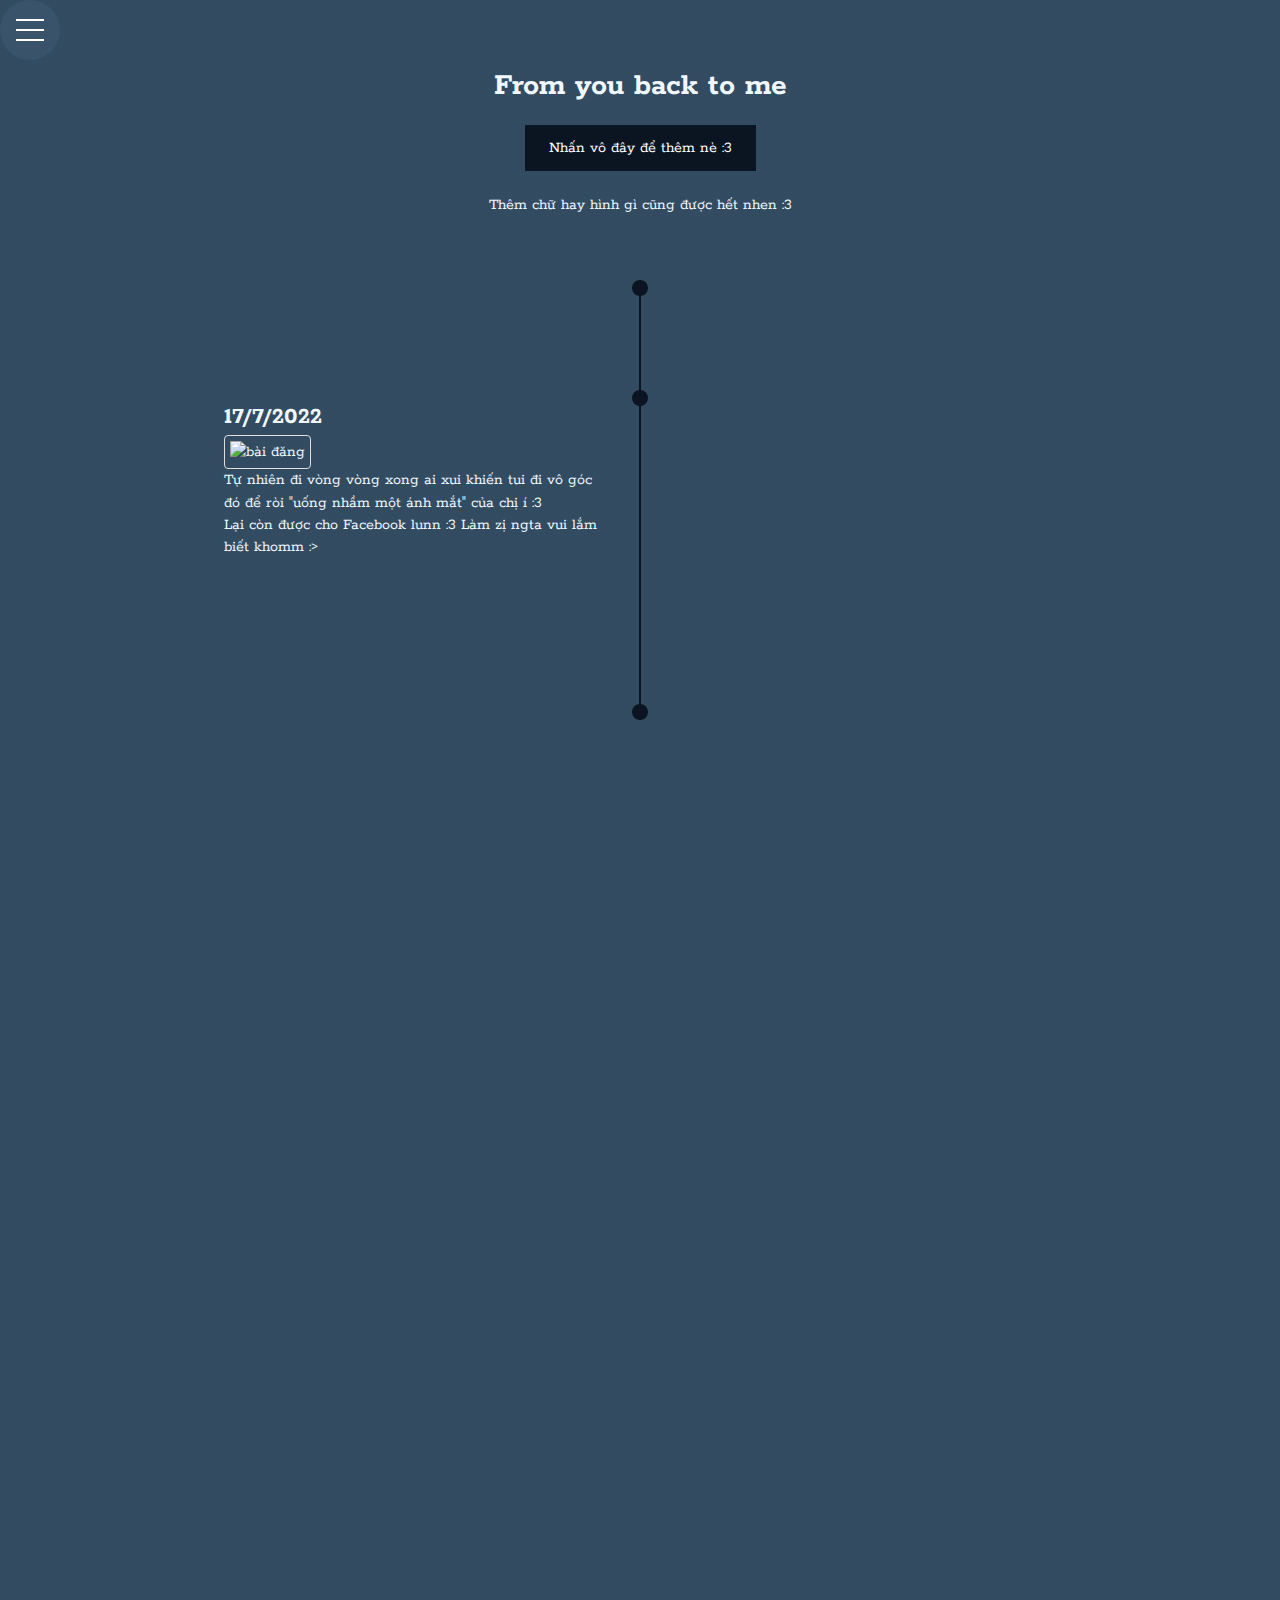
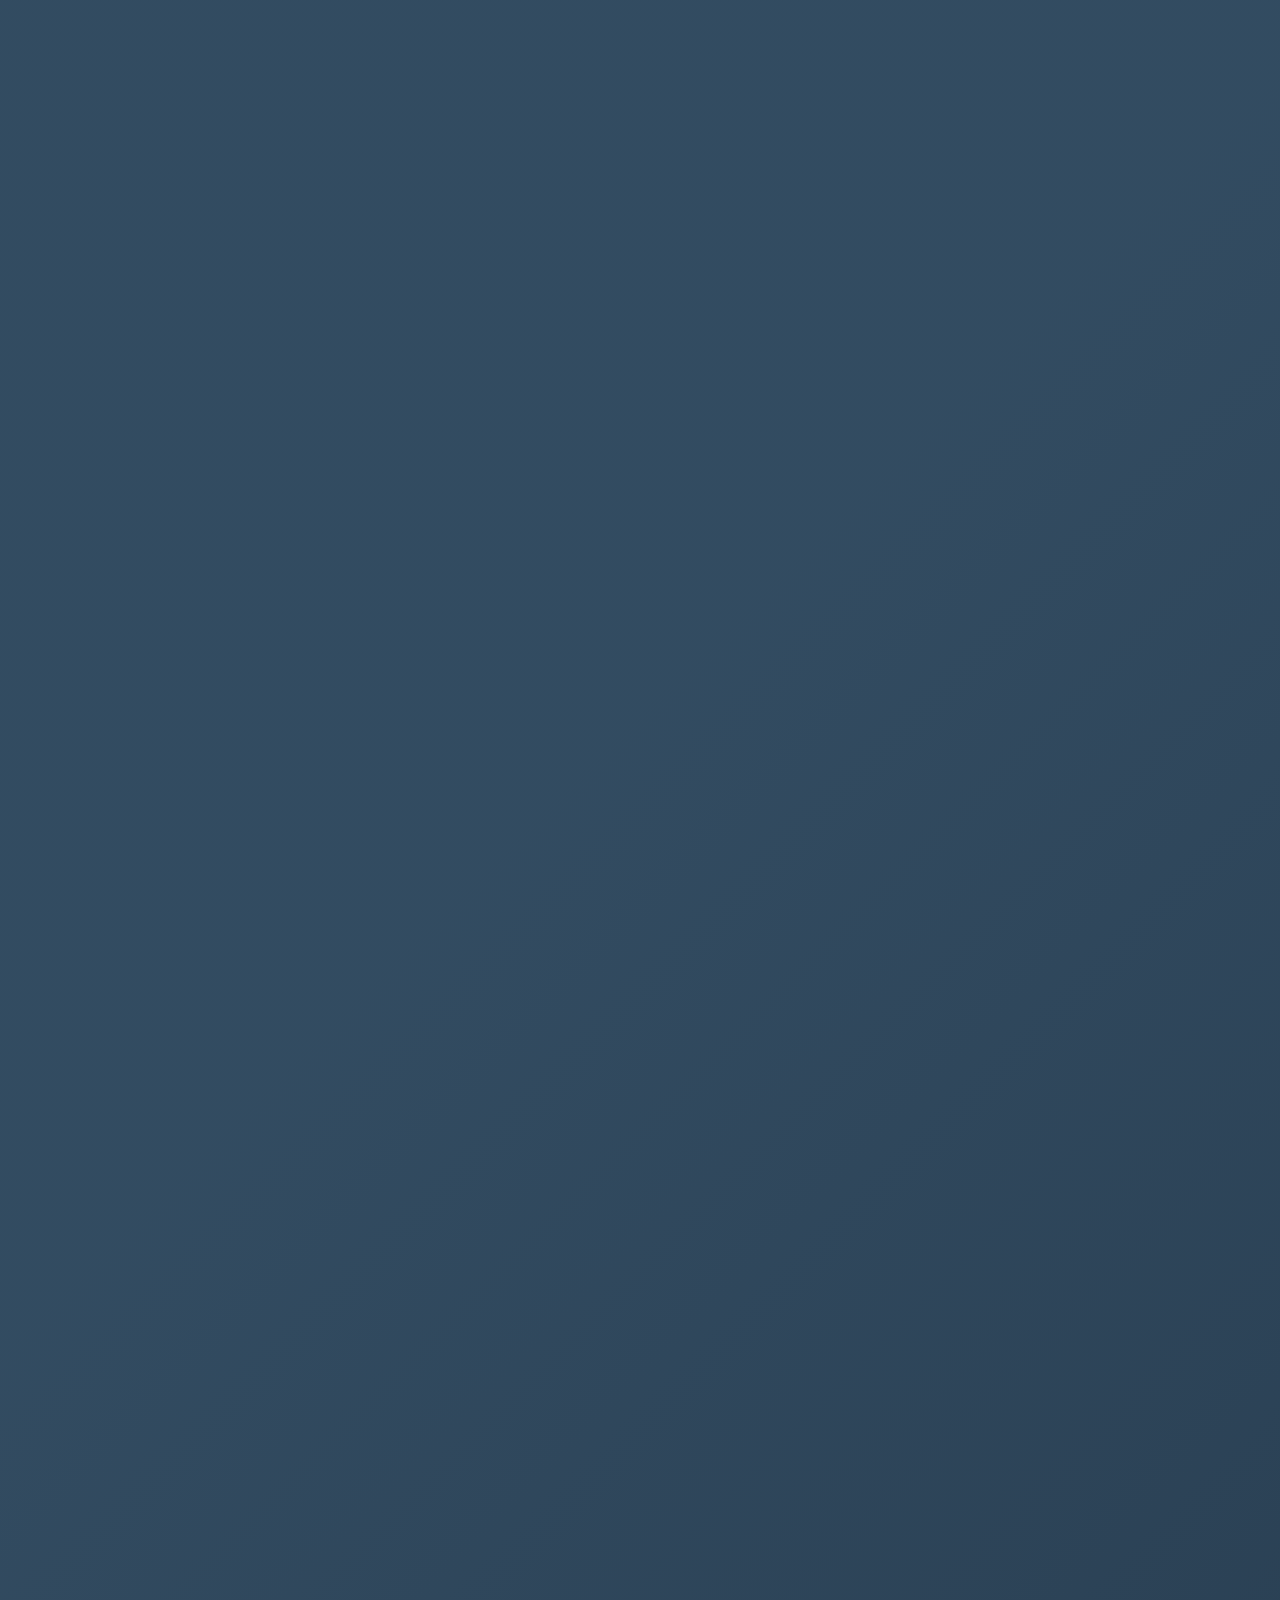
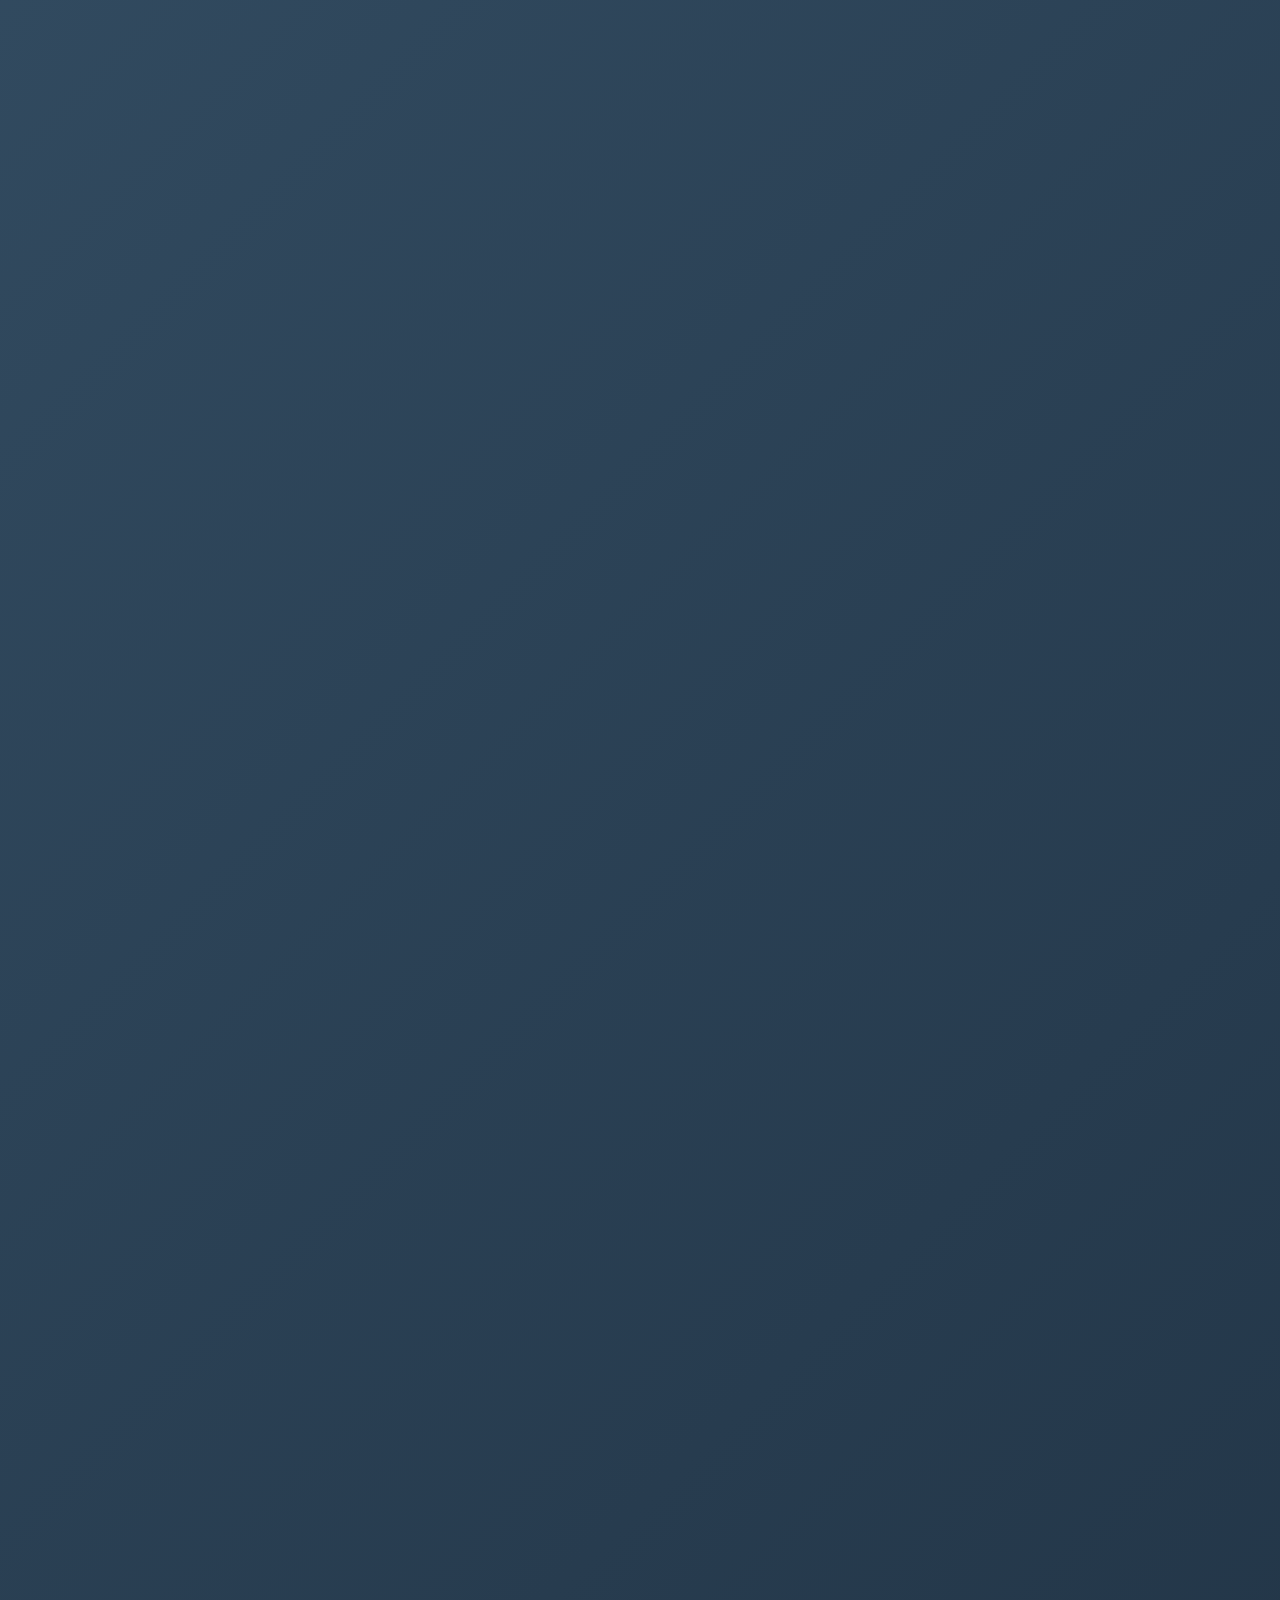
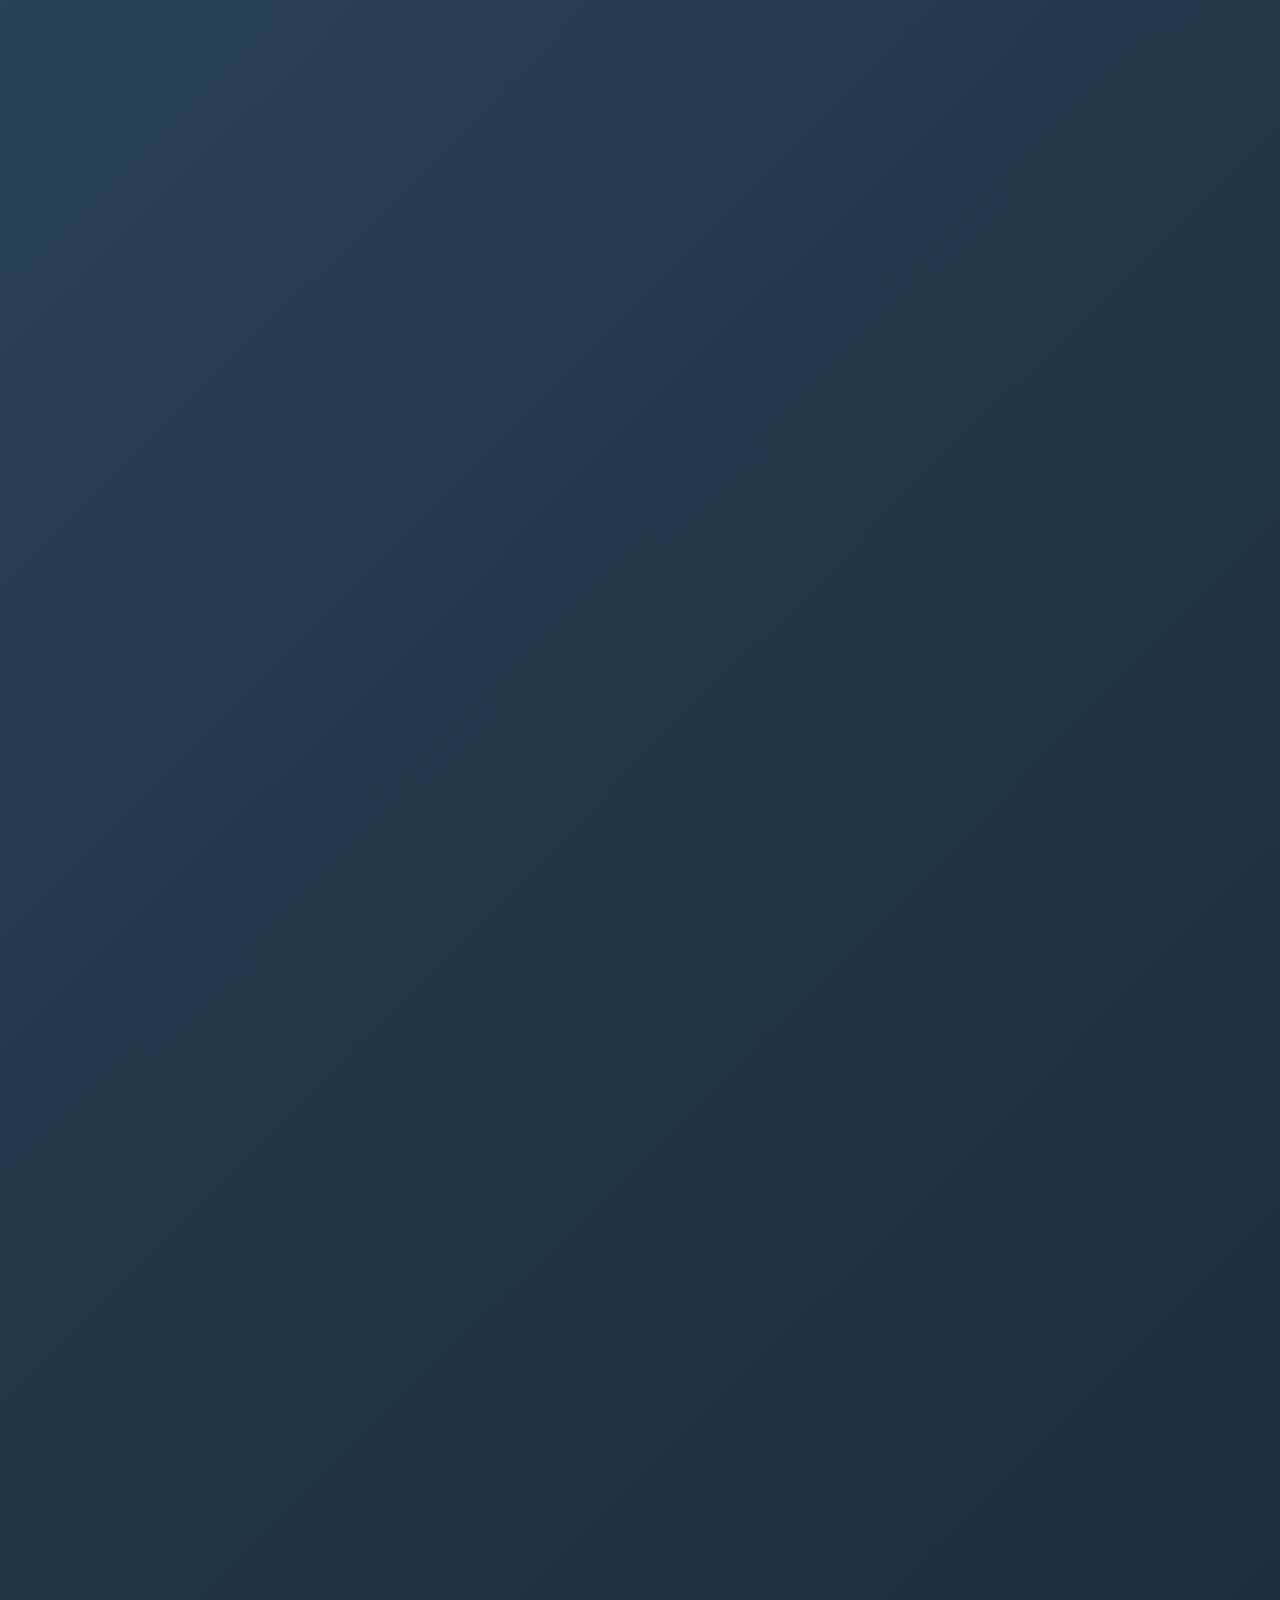
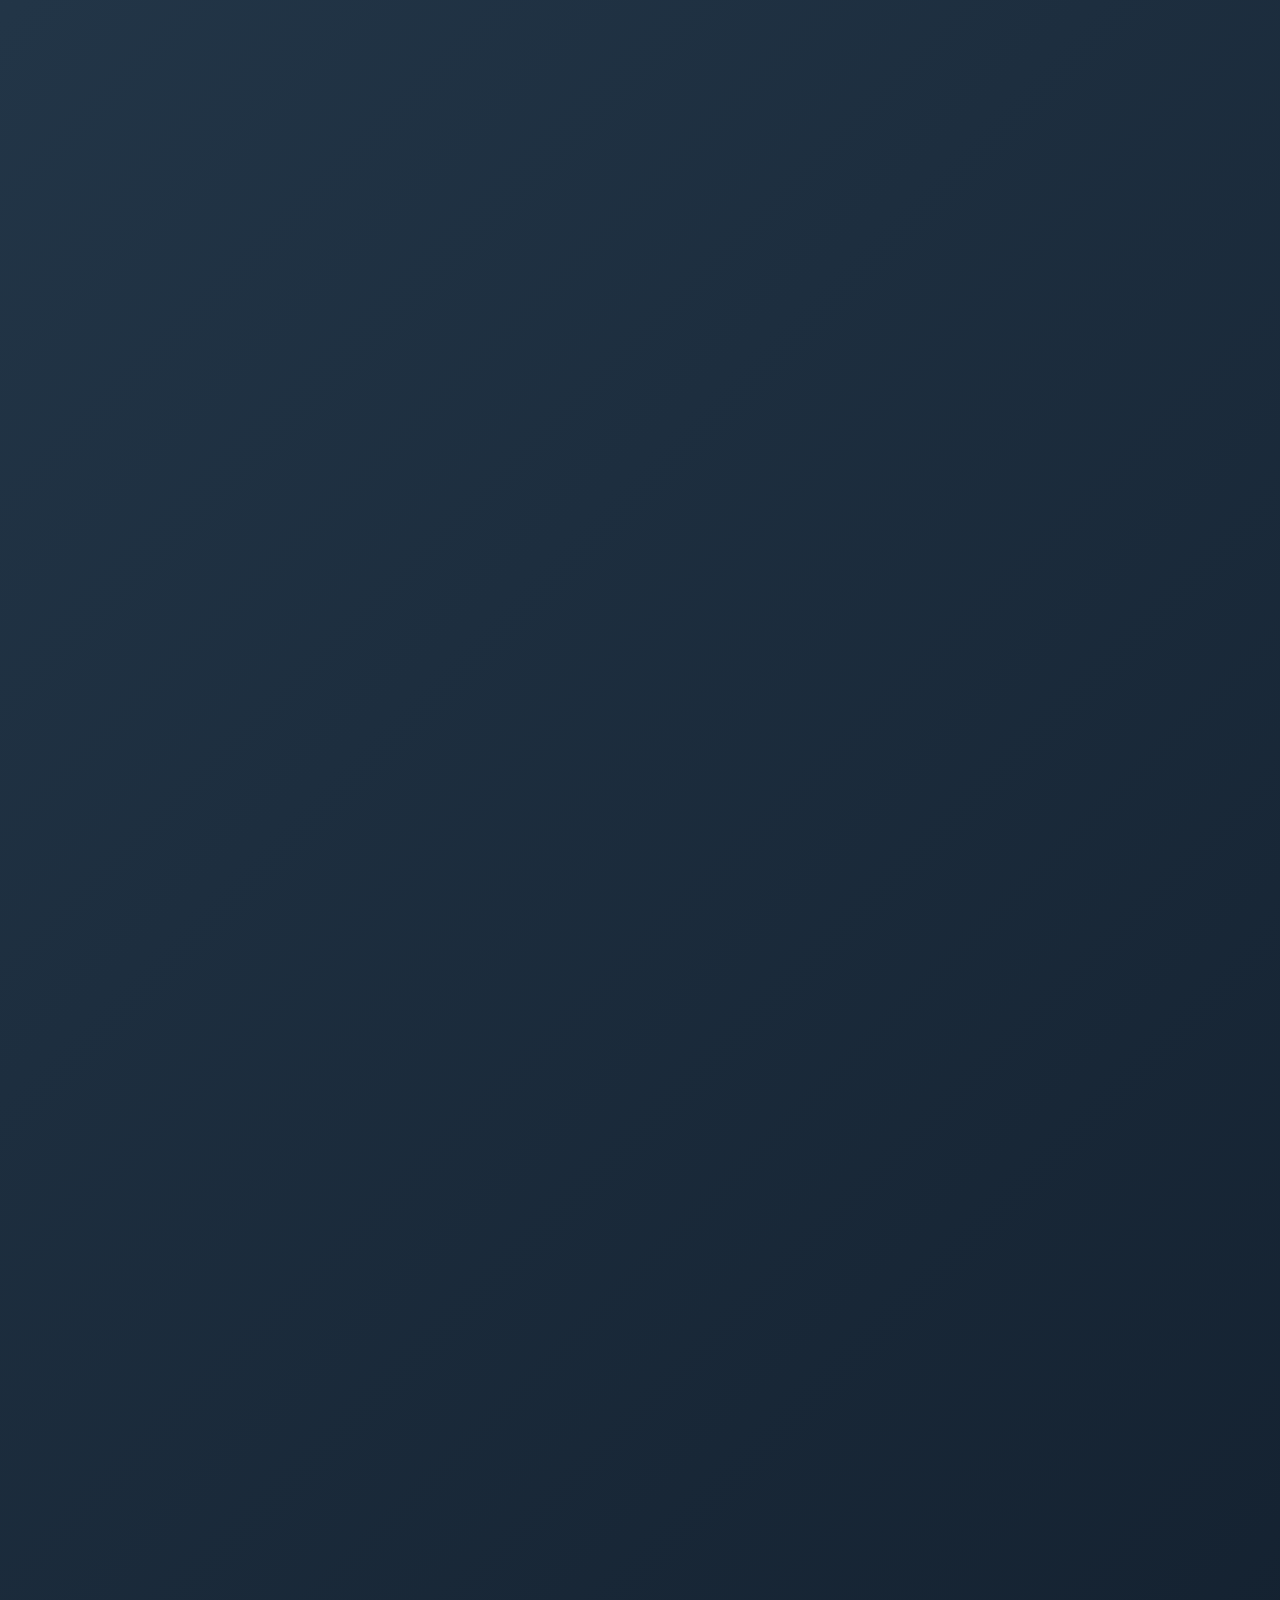
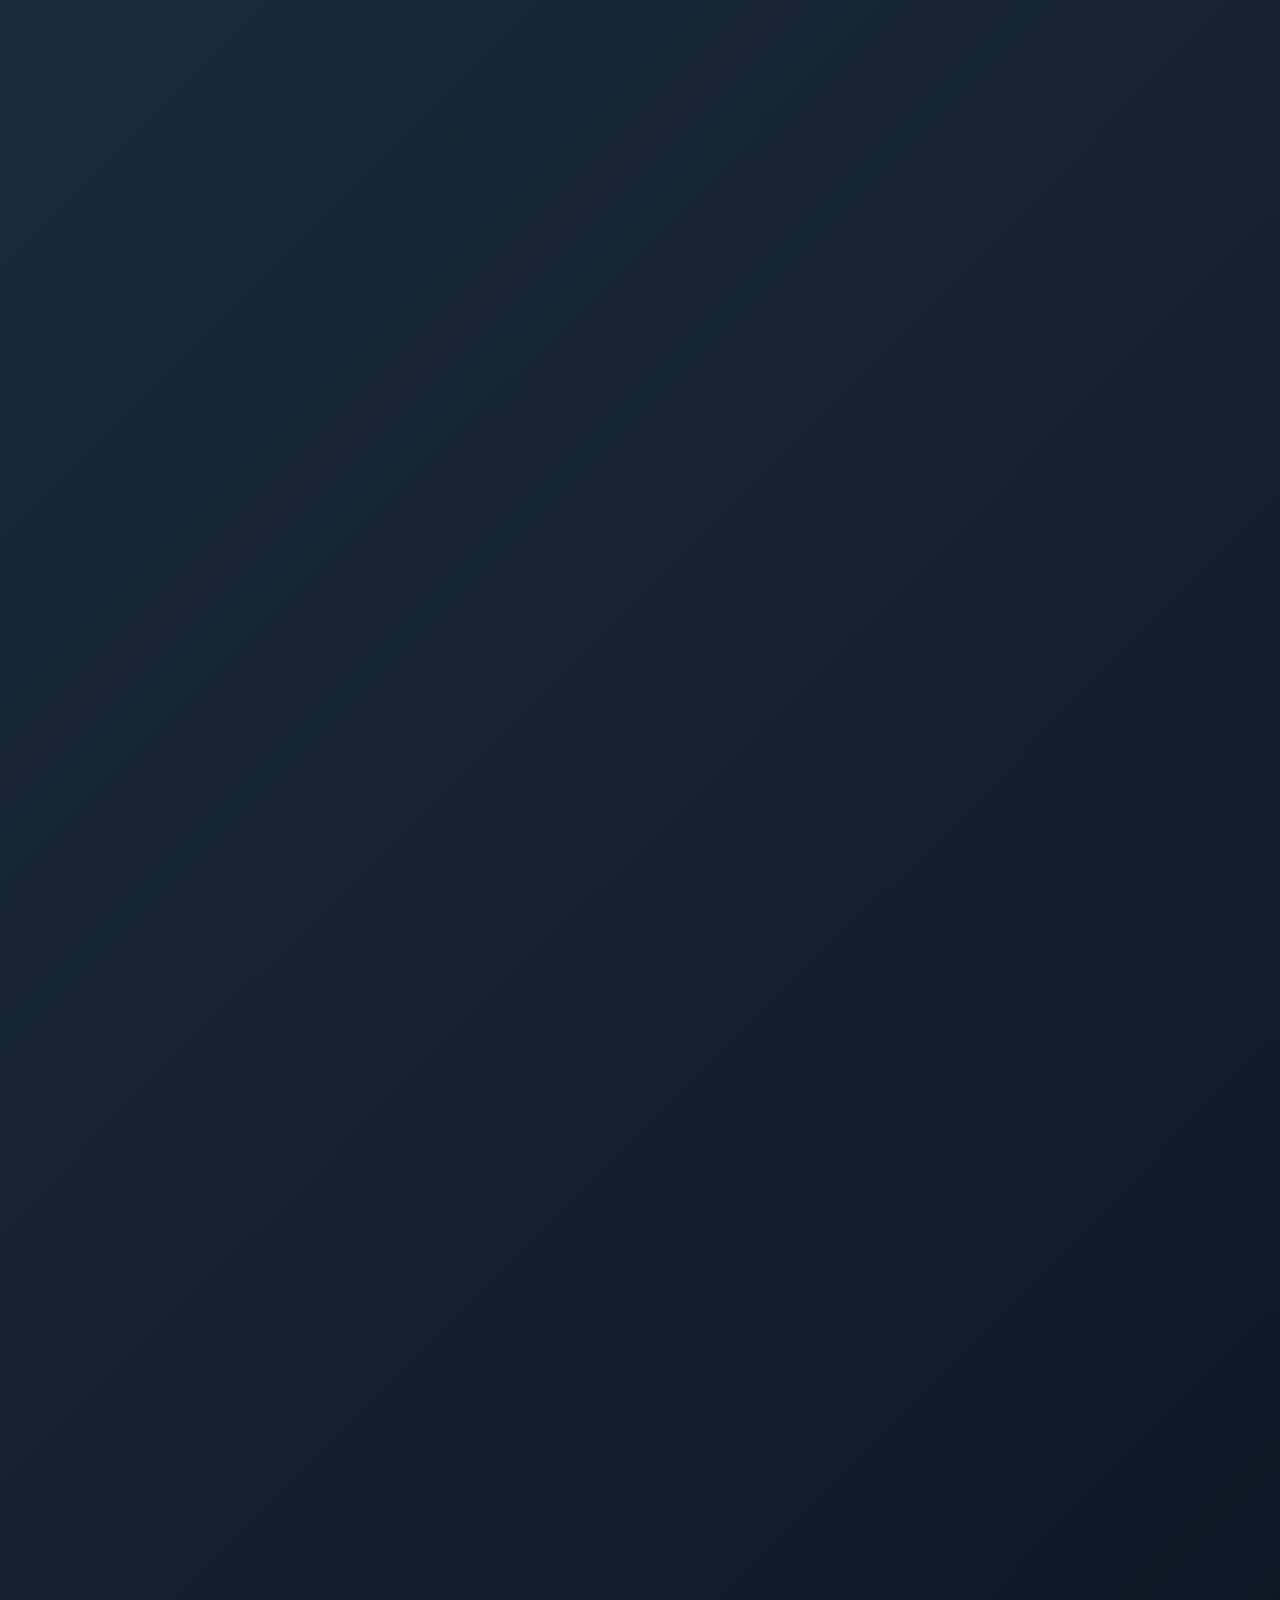
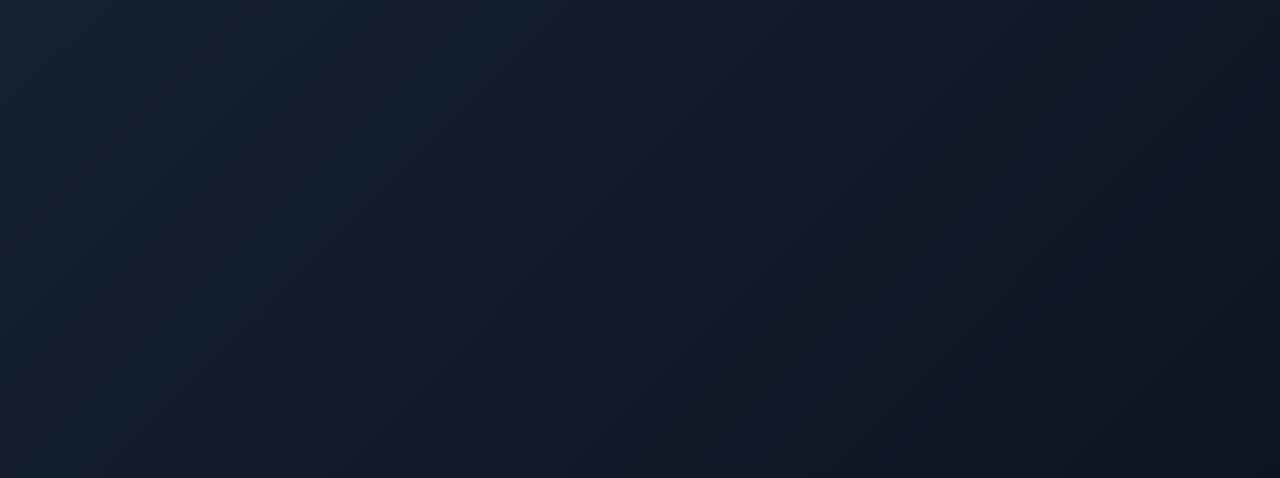
==== you_to_me.html @ cf76d88a "Add files via upload" ====
<!DOCTYPE html>
<html lang="en">
<head>
    <meta charset="UTF-8">
    <meta http-equiv="X-UA-Compatible" content="IE=edge">
    <meta name="viewport" content="width=device-width, initial-scale=1.0">
    <!-- google font -->
    <link rel="preconnect" href="https://fonts.googleapis.com">
    <link rel="preconnect" href="https://fonts.gstatic.com" crossorigin>
    <link href="https://fonts.googleapis.com/css2?family=Pacifico&family=Rokkitt&display=swap" rel="stylesheet">
    <!-- css -->
    <link rel="stylesheet" href="./css/you_to_me.css">
    <title>From you back to me</title>
</head>
<body>
    <div class="container">
        <div class="top-section">
            <h1>From you back to me</h1>
             <a class="btn" href="https://forms.gle/3mihPXbwgs2BGct69">
                Nhấn vô đây để thêm nè :3
             </a>
             <p> <br> Thêm chữ hay hình gì cũng được hết nhen :3</p>           
        </div>

        <div class="timeline">
          <div class="line"></div>

          <!--đoạn nhỏ-->
            <div class="section-m">
              <div class="bead"></div>
              <div class="content">
                <h2> 17/7/2022 </h2> 
                <img src="./img/facebook.jpg" alt="bài đăng">
                <p>Tự nhiên đi vòng vòng xong ai xui khiến tui đi vô góc đó để ròi "uống nhầm một ánh mắt" của chị í :3 <br> 
                  Lại còn được cho Facebook lunn :3 Làm zị ngta vui lắm biết khomm :>
                </p>                    
              </div>
            </div>

          <!--đoạn nhỏ-->
          <div class="section-m">
            <div class="bead"></div>
            <div class="content">
              <h2> Feedback </h2> 
              <img src="./img/feedback.jpg" alt="feedback">
              <img src="./img/feedback 1.jpg" alt="feedback">
              <p> Tui khom biết nhắn gì á nên ráng còng lưng mất 2 ngày sửa 2 chiếc feedback này xỉu ngang để có cớ nói chuyện với cj á :3 <br>
              </p> Nhưng đồ cục bông bán làm seo đáng iu bằng ng bán được *V*             
            </div>
          </div>
          <!-- -->

          <div class="section-m">
            <div class="bead"></div>
            <div class="content">
              <h2> Những ngày sau đó  </h2> 
              <img src="./img/kiên trì dữ lém.jpg" alt="nhắn tin">
              <img src="./img/kiên trì 1.jpg" alt="nhắn tin">
              <p> Củm ơn cj vì vẫn kiên trì trả lời những câu hỏi ngu ngốc mà e nghĩ ra chỉ
                để có thể nói chuyện nhiều hơn với cj một chút :3  
              </p>              
            </div>
          </div>


          <div class="section-m">
            <div class="bead"></div>
            <div class="content">
              <h2> Ngày xem điểm  </h2> 
              <img src="./img/Thức xem điểm 1.jpg" alt="điểm">
              <img src="./img/Thức xem điểm.png" alt="điểm">
              <img src="./img/An ủi.jpg" alt="an ủi">
              <p> Thiệt sự hong nghĩ cj lại thức cùng e để xem điểm luôn í TvT <br>
                  Hôm đó e zui tới mức phải chụp màn hình lại khoe bạn luônn :3 <br>
                  Thật sự có những chuyện nhỏ nhặt như vậy thôi nhưng lại cho tui thêm động lực hốt pà zìa rất nhiều :3
              </p>
            </div>
          </div>

          <div class="section-m">
            <div class="bead"></div>
            <div class="content">
              <h2> tặng tui </h2> 
              <img src="./img/tặng cj.jpg" alt="quà đặc biệt">
              <p> Có ng còn bảo tặng bản thân cho tui nữa :3 <br>
              Lúc đó trong một khoảnh khắc e đã nghĩ cj cũng không ghét e lắm :3
              </p>
            </div>
          </div>


          <div class="section-m">
            <div class="bead"></div>
            <div class="content">
              <h2> "Sóng gió"  </h2> 
              <img src="./img/Xí xi lệch h sống.png" alt="rep chậm">
              <p> Có zui thì cũng phải có buồn đúng hong? <br> 
                Đôi khi chúng ta lệch h nhau đến mức tưởng chừng như sẽ chẳng có câu trả lời cho tin nhắn trước nữa <br>
                Lúc này cũng là lúc e cảm giác mình thật sự rất phiền khi cứ kiếm cj như vậy.
              </p> 
            </div>
          </div>


          <div class="section-m">
            <div class="bead"></div>
            <div class="content">
              <h2> Những ngày tiếp theo  </h2> 

              <p> Có lẽ sự kiên trì của e có tác dụng rồi :3 <br>
                Chị nhắn cho e nhìu hơn, cũng có nhiều chủ đề để nói chung hơn.
                Dần dần còn xuất hiện những chiếc hẹn gặp mặt ở ngoài <br>
                Dần dần biết về nhau nhiều hơn nhưng cj iu zẫn ngủ quên rất nhìuuu :>
                Buồn là chắc chắn rồi nhưng e đã là gì của cj đâu đúng hongg :3
              </p>
            </div>
          </div>

          <div class="section-m">
            <div class="bead"></div>
            <div class="content">
              <h2> Thả thính  </h2> 
              <img src="./img/thả thính.png" alt="thả thính">
              <p> Cũng có cố gắng thả thính như bao ng <br>
                Nhưng cái kết này nó lạ lắm :>
              </p> 
            </div>
          </div>


          <div class="section-m">
            <div class="bead"></div>
            <div class="content">
              <h2> Đòi tắm chung  </h2> 
              <img src="./img/Tắm chung.png" alt="tắm chung">
              <p> Này chắc cũng ám ảnh cj iu nhắmm :3 <br>
                Hông nhớ tại sao lúc đó lại nghĩ ra trò đó lun <br>
                Nhưng mà có cj cũng đâu có bị dụ lần nào đâu :3
              </p> 
            </div>
          </div>

          <div class="section-m">
            <div class="bead"></div>
            <div class="content">
              <h2> Ngày gặp nhau  </h2> 
              <img src="./img/f_m.jpg" alt="gặp nhau">
              <p> Tui phân vân lắm luôn vì ba mẹ bắt trông nhà í :> <br>
              Zậy mà cúi cùng zẫn bỏ nhà đi để bị kím xỉu ngangg :3 <br>
              Chị cos dễ thương lại còn cưởi siu đẹp lun íii :3 <br>
              Lúc đó cả tym và liêm sĩ pé đều rớt lại đó hớt ròiii :3 <br>
              </p> 
            </div>
          </div>

          <div class="section-m">
            <div class="bead"></div>
            <div class="content">
              <h2> Thử iu  </h2> 
              <p> Ròi tụi mình cho nhau một cơ hội để bên cạnh nhau <br>
                Nhưng tại vì chữ thử mà pé dỗi ròi chúng ta có tận 2 ngày kỉ niệm bên nhau :3 <br>
                Lúc đó tui vừa zui lại cũng vừa rất buồn lun biết hong :3
              </p> 
            </div>
          </div>

          <div class="section-m">
            <div class="bead"></div>
            <div class="content">
              <h2> Chính thức  </h2> 
              <img src="./img/Chính thức.png" alt="iu nhau gòiii">
              <p> Cuối cùng hai con ng xa lạ cũng thành công va vào nhau rồi <br>
              Mong ngày tháng sau này chúng ta đều sẽ nắm tay cùng nhau bước đi nhen :3 
              </p> 
            </div>
          </div>

          <div class="section-m">
            <div class="bead"></div>
            <div class="content">
              <h2> Chiếc Web đáng iuu  </h2> 
              <img src="./img/.png" alt="web">
              <p> Đêm hôm đó e thật sự đã khóc không ngừng được luôn í <br>
                E tặng quà cho chị vì khi e nhìn thấy những thứ đó thì chỉ nghĩ đến chuyện mua tặng chị thôi TvT. <br>
             Vì không ở bên cạnh nên em không biết chị có vui khi được nhận món quà đó không.
             Nhưng khoảnh khắc nhìn thấy trang web được cj cẩn thận viết hết những thứ e mua, 
             những việc e làm cho cj khiến e cảm thấy mình rất may mắn khi được iu một ng như cj TvT
             </p> 
            </div>
          </div>

        </div>
    </div>

    <div class="menu-wrap">
        <input type="checkbox" class="toggler">
        <div class="hamburger"><div></div></div>
        <div class="menu">
          <div>
            <div>
              <ul>
                <li><a href="index.html">Home</a></li>
                <li><a href="our_goal.html">Our Goals</a></li>
                <li><a href="memory.html">Memories</a></li>
                <li><a href="me_to_you.html">From Me To You</a></li>
                <li><a href="you_to_me.html">From You Back To Me</a></li>
              </ul>
            </div>
          </div>
        </div>
    </div>


    <!-- js script -->
    <script src="./js/memory.js"></script>

</body>
</html>
---- css/you_to_me.css ----
:root {
    --primary-color: #0b1522;
    --overlay-color: #39556cd9;
    --menu-speed: 0.75s;
}

* {
    margin: 0;
    padding: 0;
    box-sizing: border-box;
}

body{
    font-family: 'Rokkitt', serif;;
    margin: 0;
    padding: 0;
    line-height: 1.4;
    font-weight: 400;
    color: aliceblue;
    background-color:#0b1522;
    background-image: linear-gradient(315deg, #0b1522 0%, #39556cd9 74%);
}
.btn {
    display: inline-block;
    border: none;
    background: var(--primary-color);
    color: #fff;
    padding: 0.75rem 1.5rem;
    margin-top: 1rem;
    transition: opacity 1s ease-in-out;
    text-decoration: none;
}
  
.btn:hover {
    opacity: 0.7;
}

/* MENU STYLES */
.menu-wrap {
    font-family: 'Pacifico', cursive;
    position: fixed;
    top: 0;
    left: 0;
    z-index: 1;
}
  
.menu-wrap .toggler {
    position: absolute;
    top: 0;
    left: 0;
    z-index: 2;
    cursor: pointer;
    width: 50px;
    height: 50px;
    opacity: 0;
}
  
.menu-wrap .hamburger {
    position: absolute;
    top: 0;
    left: 0;
    z-index: 1;
    width: 60px;
    height: 60px;
    padding: 1rem;
    background: var(--overlay-color);
    border-radius: 30px;
    display: flex;
    align-items: center;
    justify-content: center;
}
  
/* Hamburger Line */
.menu-wrap .hamburger > div {
    position: relative;
    flex: none;
    width: 100%;
    height: 2px;
    background: #fff;
    display: flex;
    align-items: center;
    justify-content: center;
    transition: all 0.4s ease;
}

/* Hamburger Lines - Top & Bottom */
.menu-wrap .hamburger > div::before,
.menu-wrap .hamburger > div::after {
    content: '';
    position: absolute;
    z-index: 1;
    top: -10px;
    width: 100%;
    height: 2px;
    background: inherit;
}
  
/* Moves Line Down */
.menu-wrap .hamburger > div::after {
    top: 10px;
}
  
/* Toggler Animation */
.menu-wrap .toggler:checked + .hamburger > div {
    transform: rotate(135deg);
}
  
/* Turns Lines Into X */
.menu-wrap .toggler:checked + .hamburger > div:before,
.menu-wrap .toggler:checked + .hamburger > div:after {
    top: 0;
    transform: rotate(90deg);
}
  
/* Rotate On Hover When Checked */
.menu-wrap .toggler:checked:hover + .hamburger > div {
    transform: rotate(225deg);
}
  
/* Show Menu */
.menu-wrap .toggler:checked ~ .menu {
    visibility: visible;
}
  
.menu-wrap .toggler:checked ~ .menu > div {
    transform: scale(1);
    transition-duration: var(--menu-speed);
}
  
.menu-wrap .toggler:checked ~ .menu > div > div {
    opacity: 1;
    transition:  opacity 0.4s ease 0.4s;
}
  
.menu-wrap .menu {
    position: fixed;
    top: 0;
    left: 0;
    width: 100%;
    height: 100%;
    visibility: hidden;
    overflow: hidden;
    display: flex;
    align-items: center;
    justify-content: center;
}
  
.menu-wrap .menu > div {
    background: var(--primary-color);
    border-radius: 50%;
    width: 200vw;
    height: 200vw;
    display: flex;
    flex: none;
    align-items: center;
    justify-content: center;
    transform: scale(0);
    transition: all 0.4s ease;
}
  
.menu-wrap .menu > div > div {
    text-align: center;
    max-width: 90vw;
    max-height: 100vh;
    opacity: 0;
    transition: opacity 0.4s ease;
}
  
.menu-wrap .menu > div > div > ul > li {
    list-style: none;
    color: #fff;
    font-size: 1.5rem;
    padding: 1rem;
}
  
.menu-wrap .menu > div > div > ul > li > a {
    color: inherit;
    text-decoration: none;
    transition: color 0.4s ease;
}
  
  
.container {
    max-width: 960px;
    margin: auto;
    overflow: hidden;
    padding: 0 3rem;
}

.top-section{
    text-align: center;
    padding: 4rem 0;
    max-width: 600px;
    margin: 0 auto;
}

.timeline{
    position: relative;
    min-height: 150px;
}

.line{
    position: absolute;
    z-index: 2;
    left: calc(50% - 1px);
    width: 2px;
    top: -50px;
    bottom: -50px;
    background-color: var(--primary-color);
    display: none;
}

.line::before,
.line::after{
    position: absolute;
    display: block;
    content: '';
    height: 1rem;
    width: 1rem;
    border-radius: 50%;
    background-color: var(--primary-color);
    left: 50%;
    transform: translateX(-50%);
}

.line::after{
    bottom: 0;
}

.section-m{
    display: flex;
    opacity: 0;
    transform: translateX(-100%);
    transition: 600ms ease;
    position: relative;
    z-index: 1;
    margin: 50px 0;
    padding: 1rem;
    border-radius: 1rem;
    align-items: center;
    min-height: 300px;
}

.section-m:nth-child(odd){
    flex-direction: row-reverse;
    transform: translateX(100%);
}

.bead{
    position: absolute;
    display: block;
    height: 1rem;
    width: 1rem;
    border-radius: 50%;
    background-color: var(--primary-color);
    left: 50%;
    top: 20%;
    transform: translateX(-50%);
}

.content{
    width: calc(50% - 2rem);
}

img {
    border: 1px solid #ddd;
    border-radius: 4px;
    padding: 5px;
    width: calc(100% - 1rem);
}
  

.show-me:nth-child(n){
    transform: none;
    opacity: 1;
}
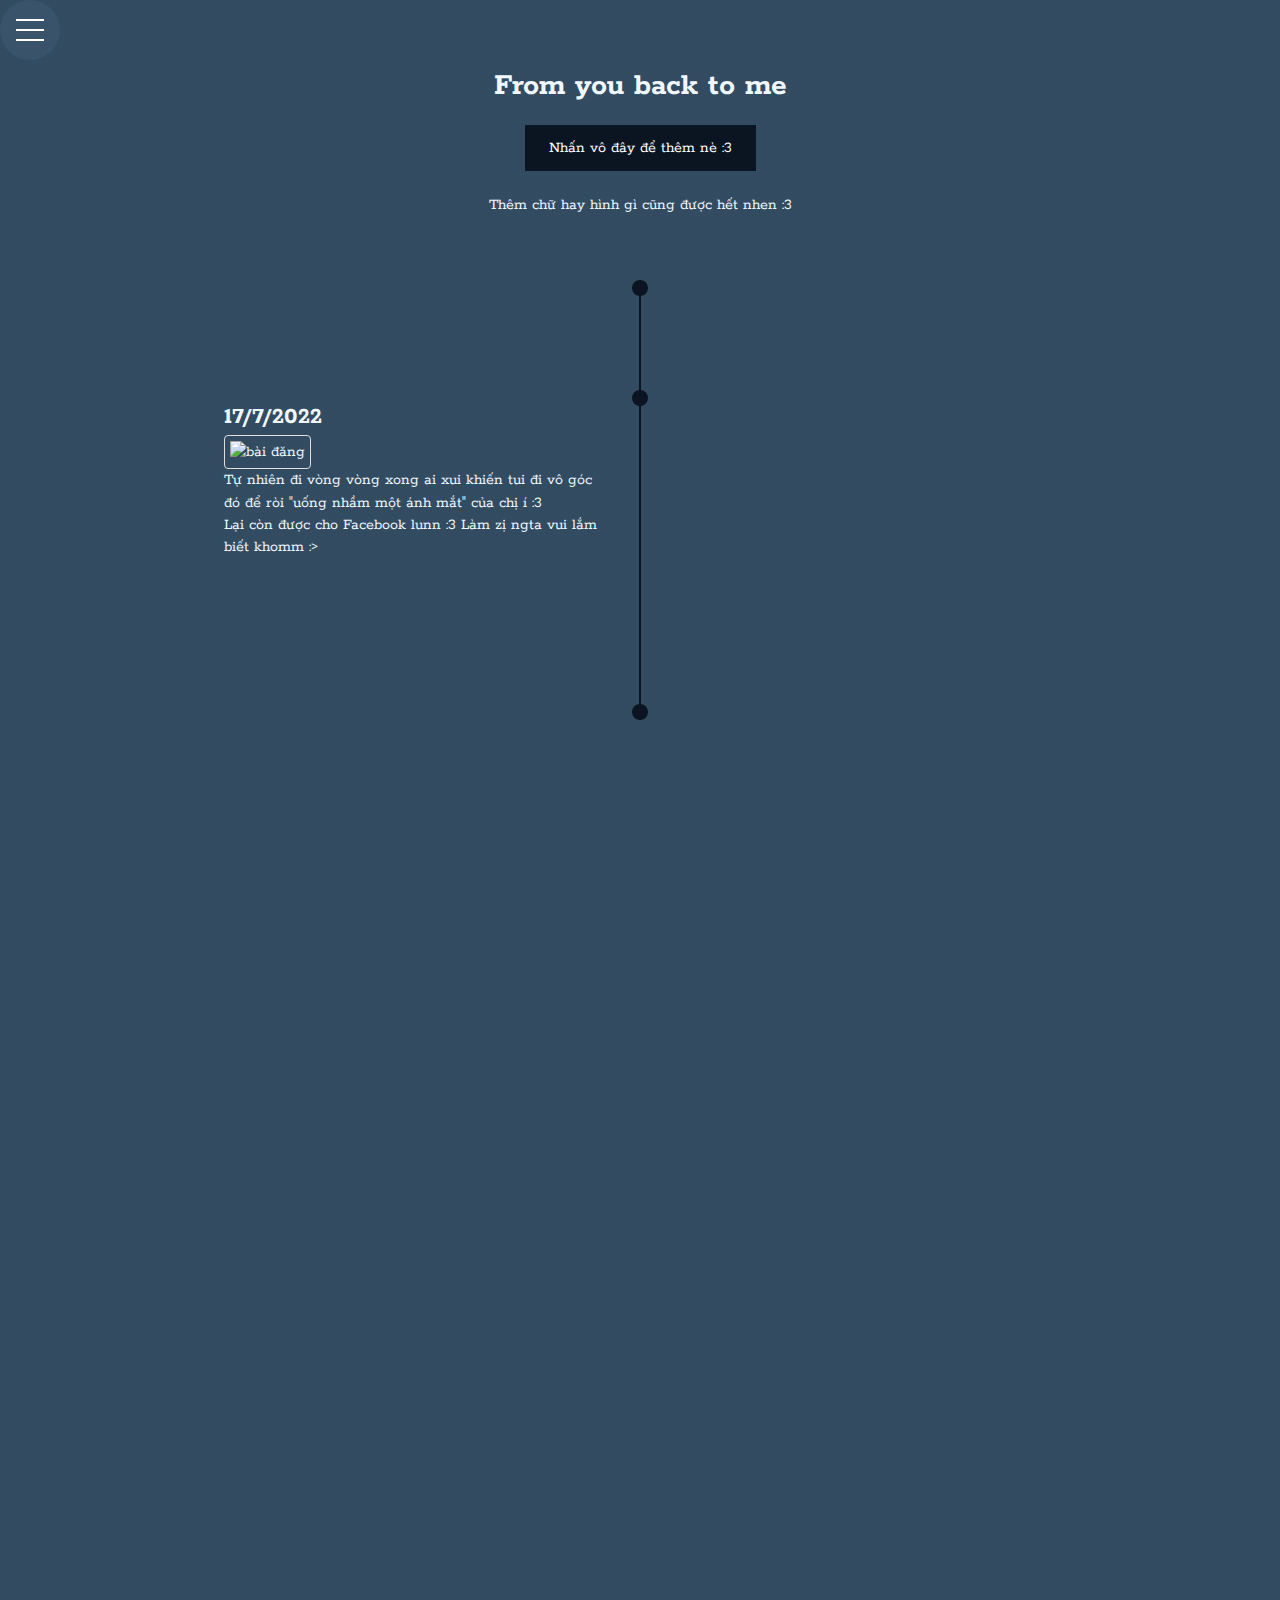
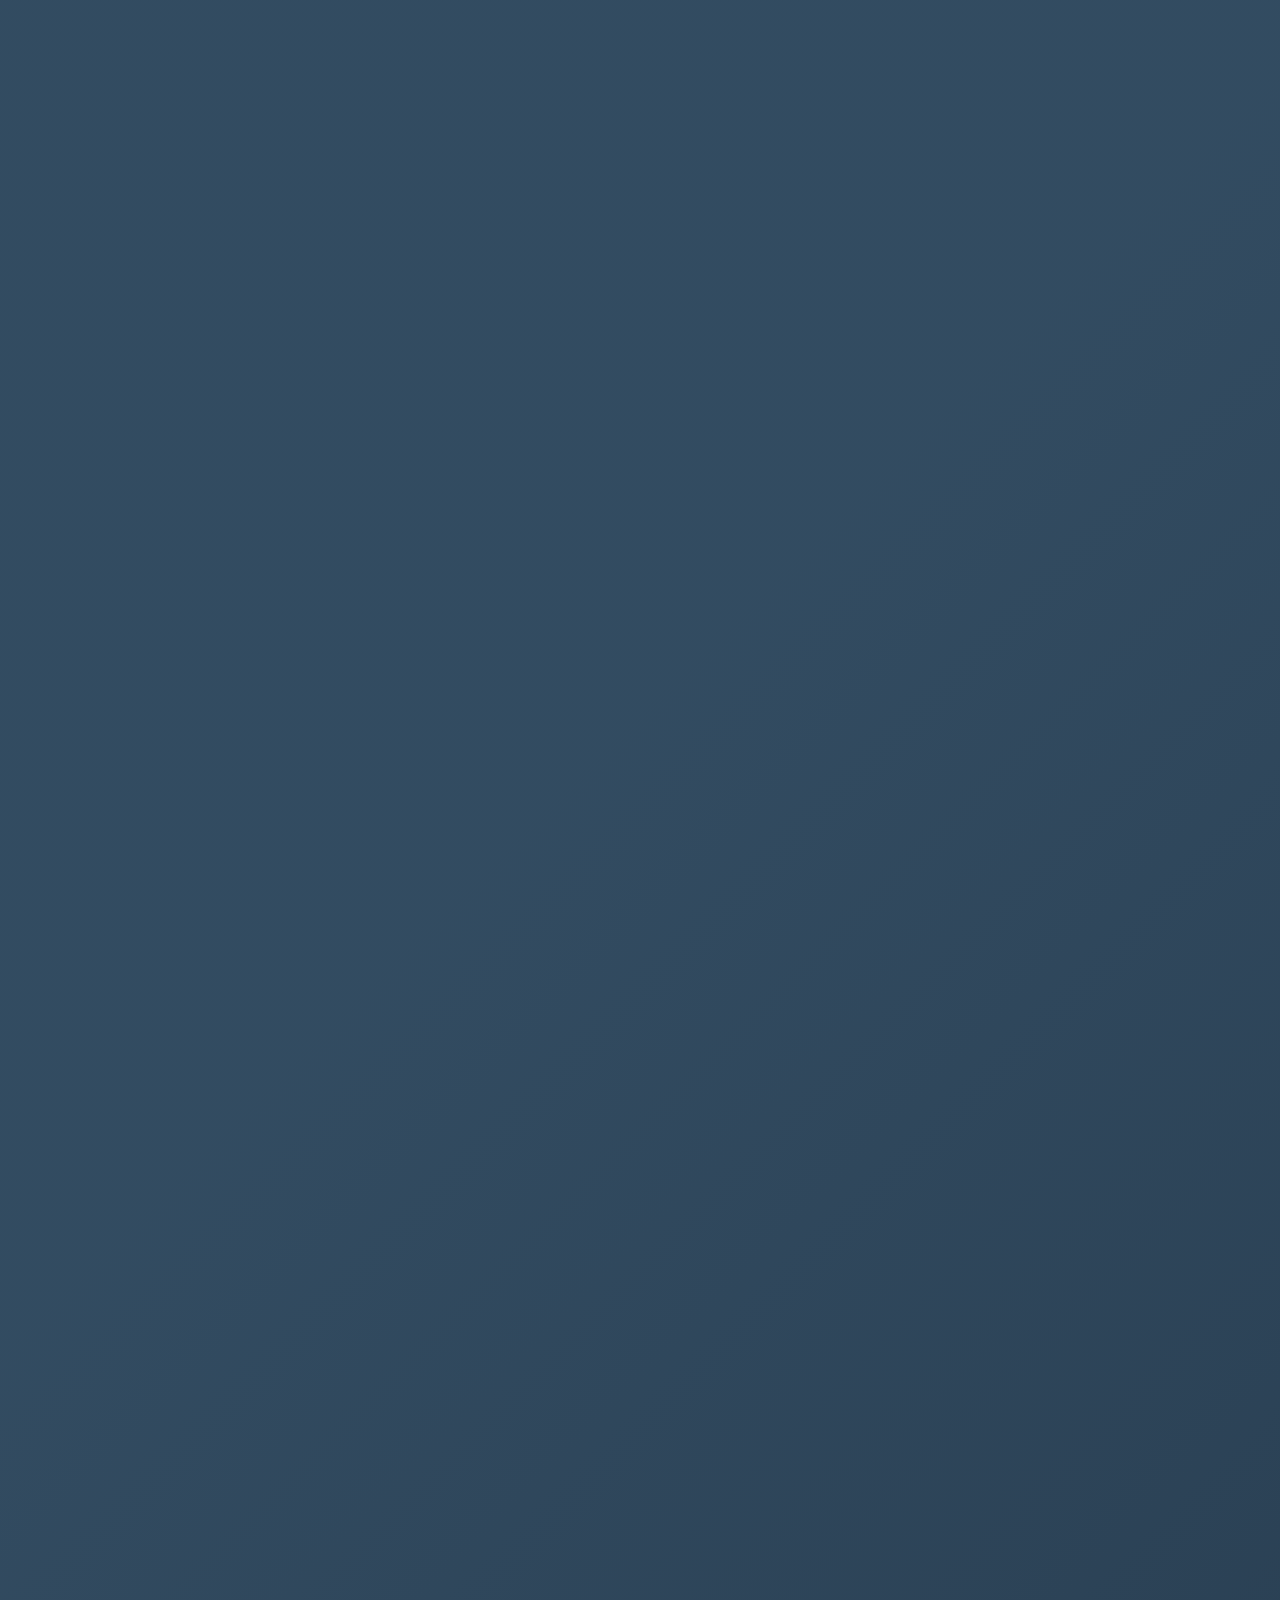
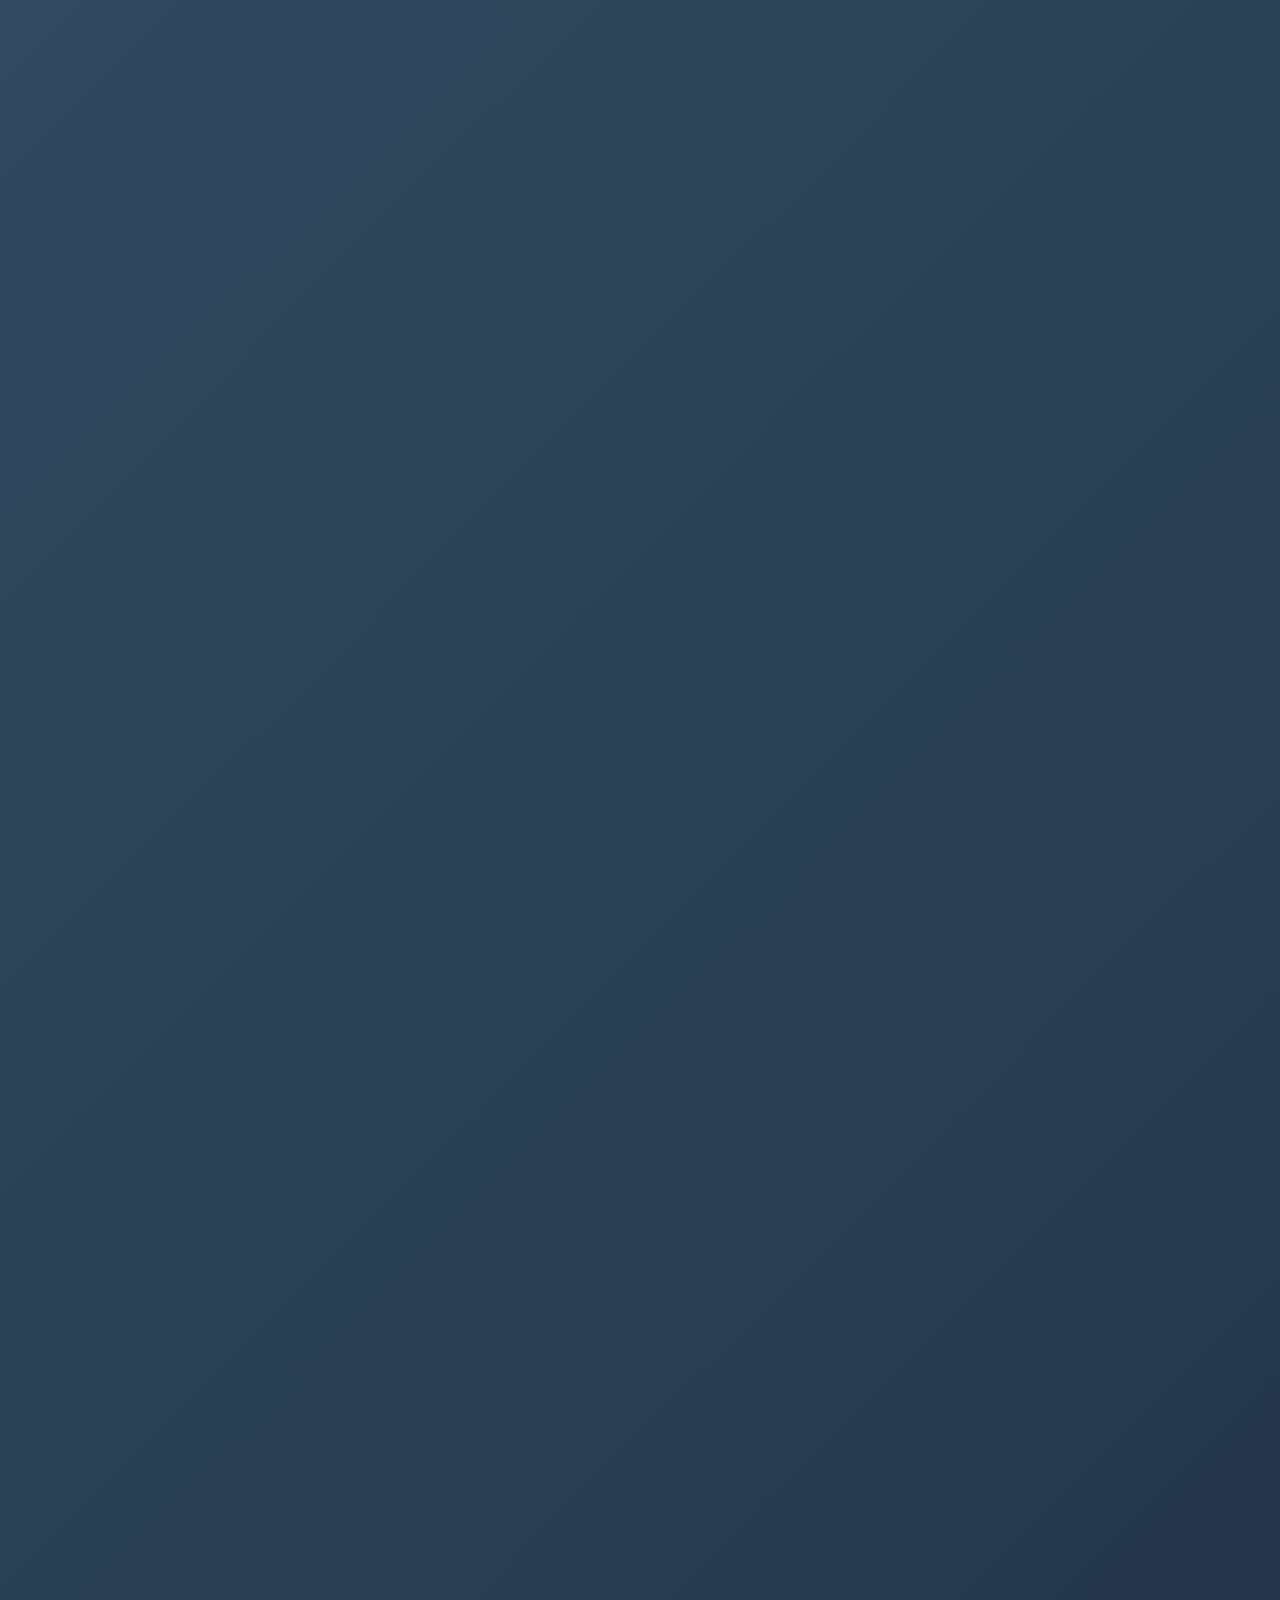
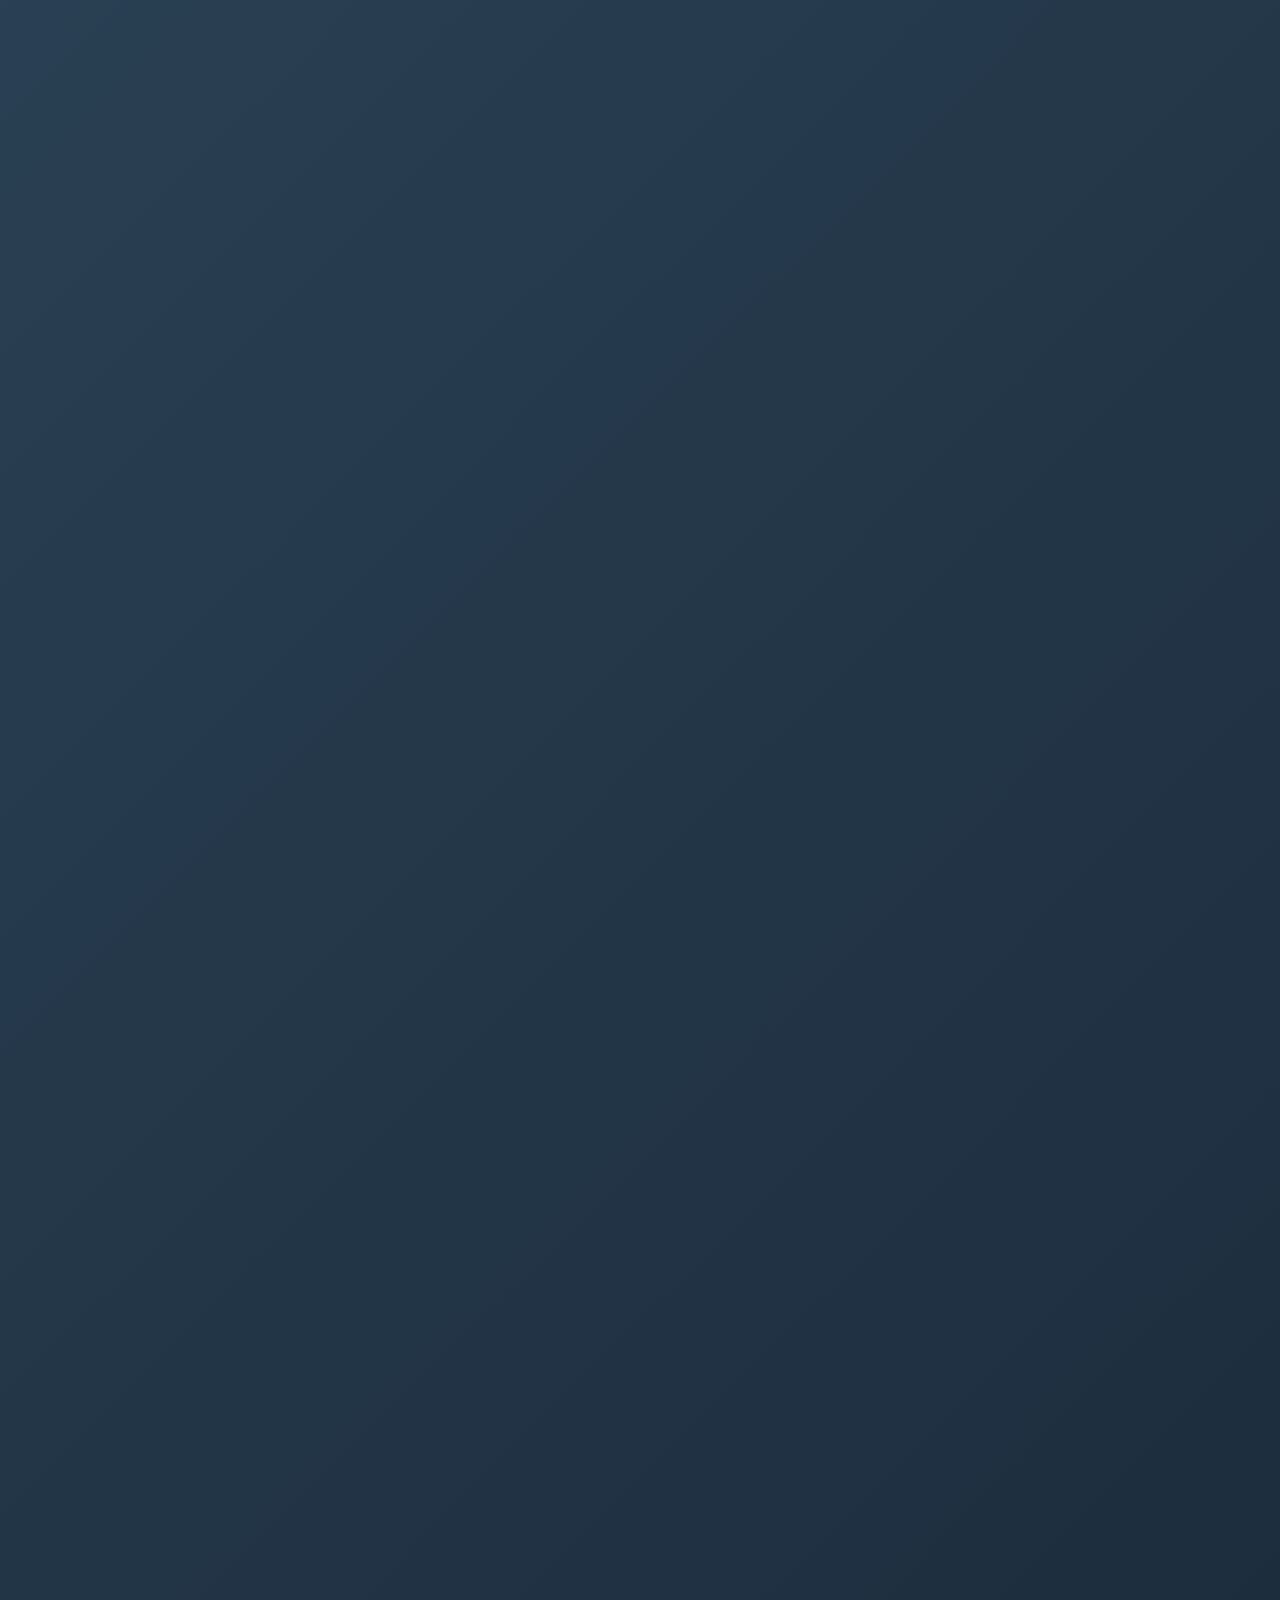
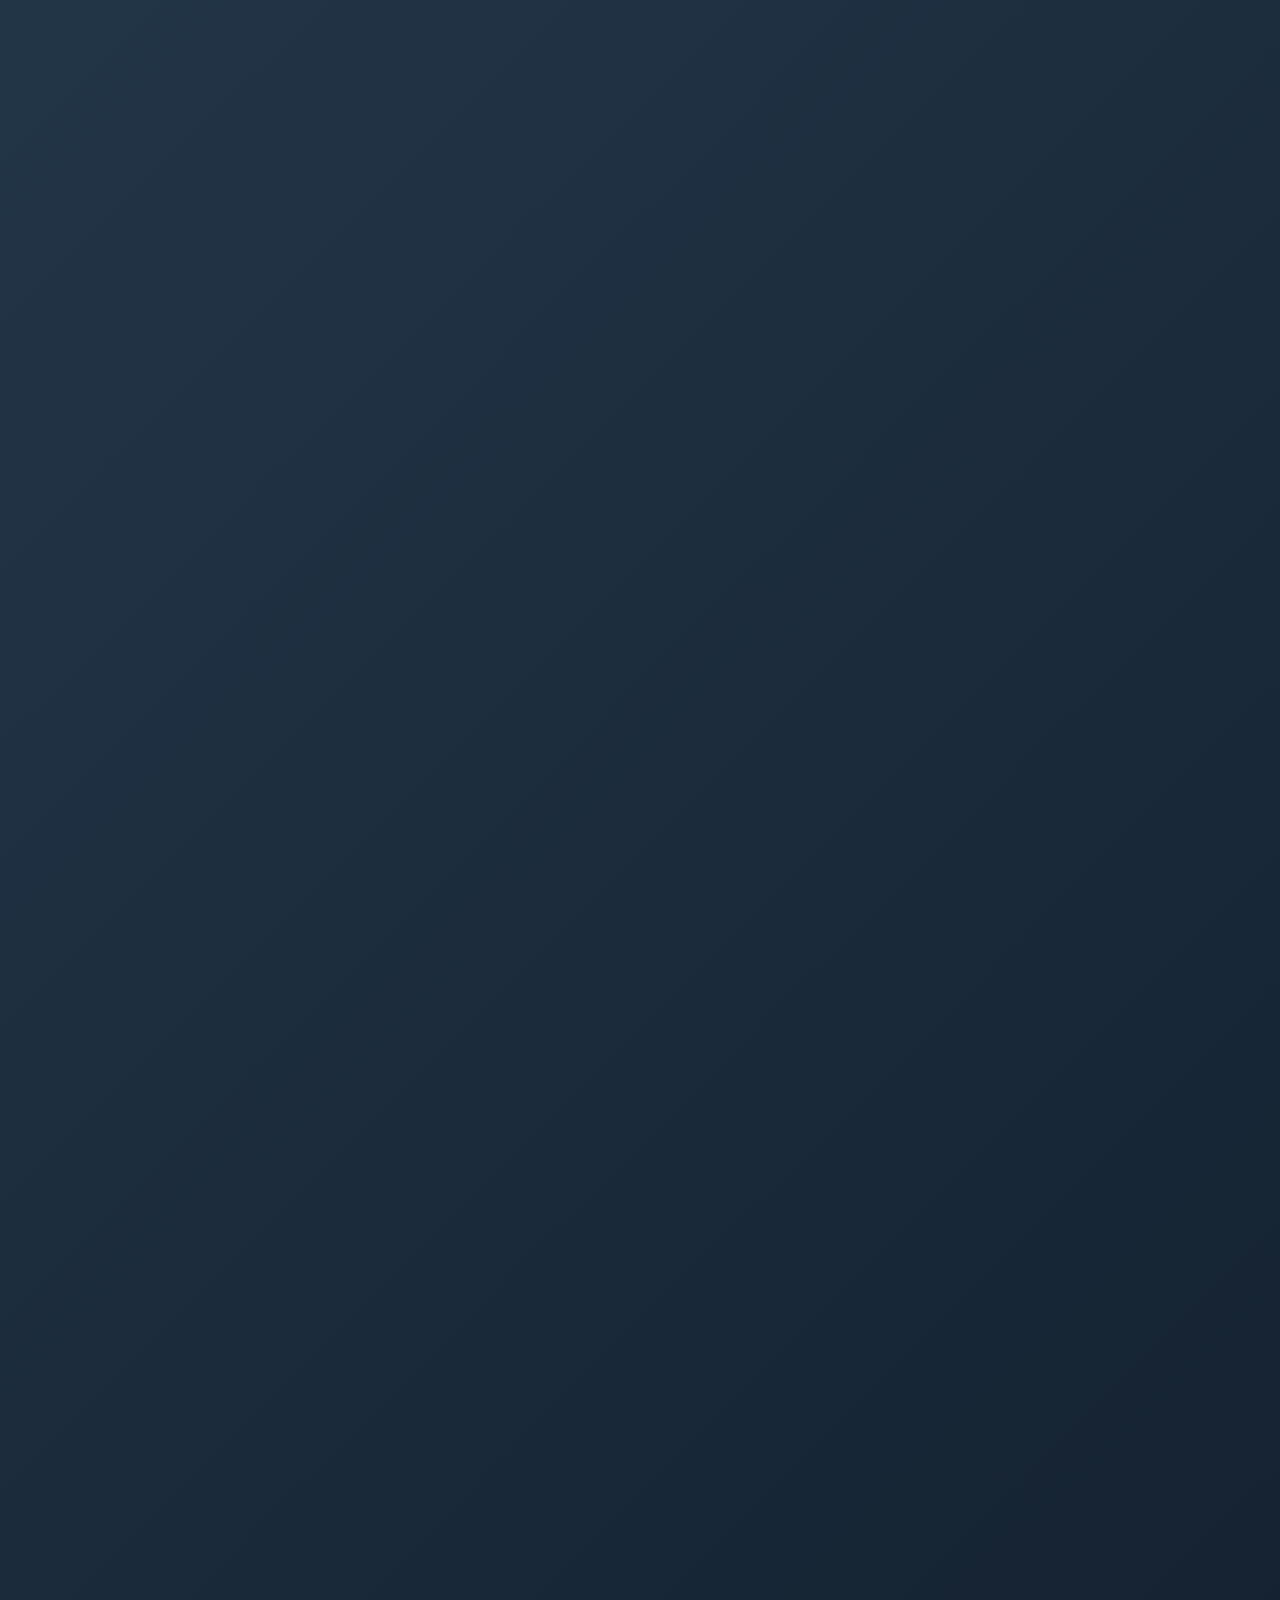
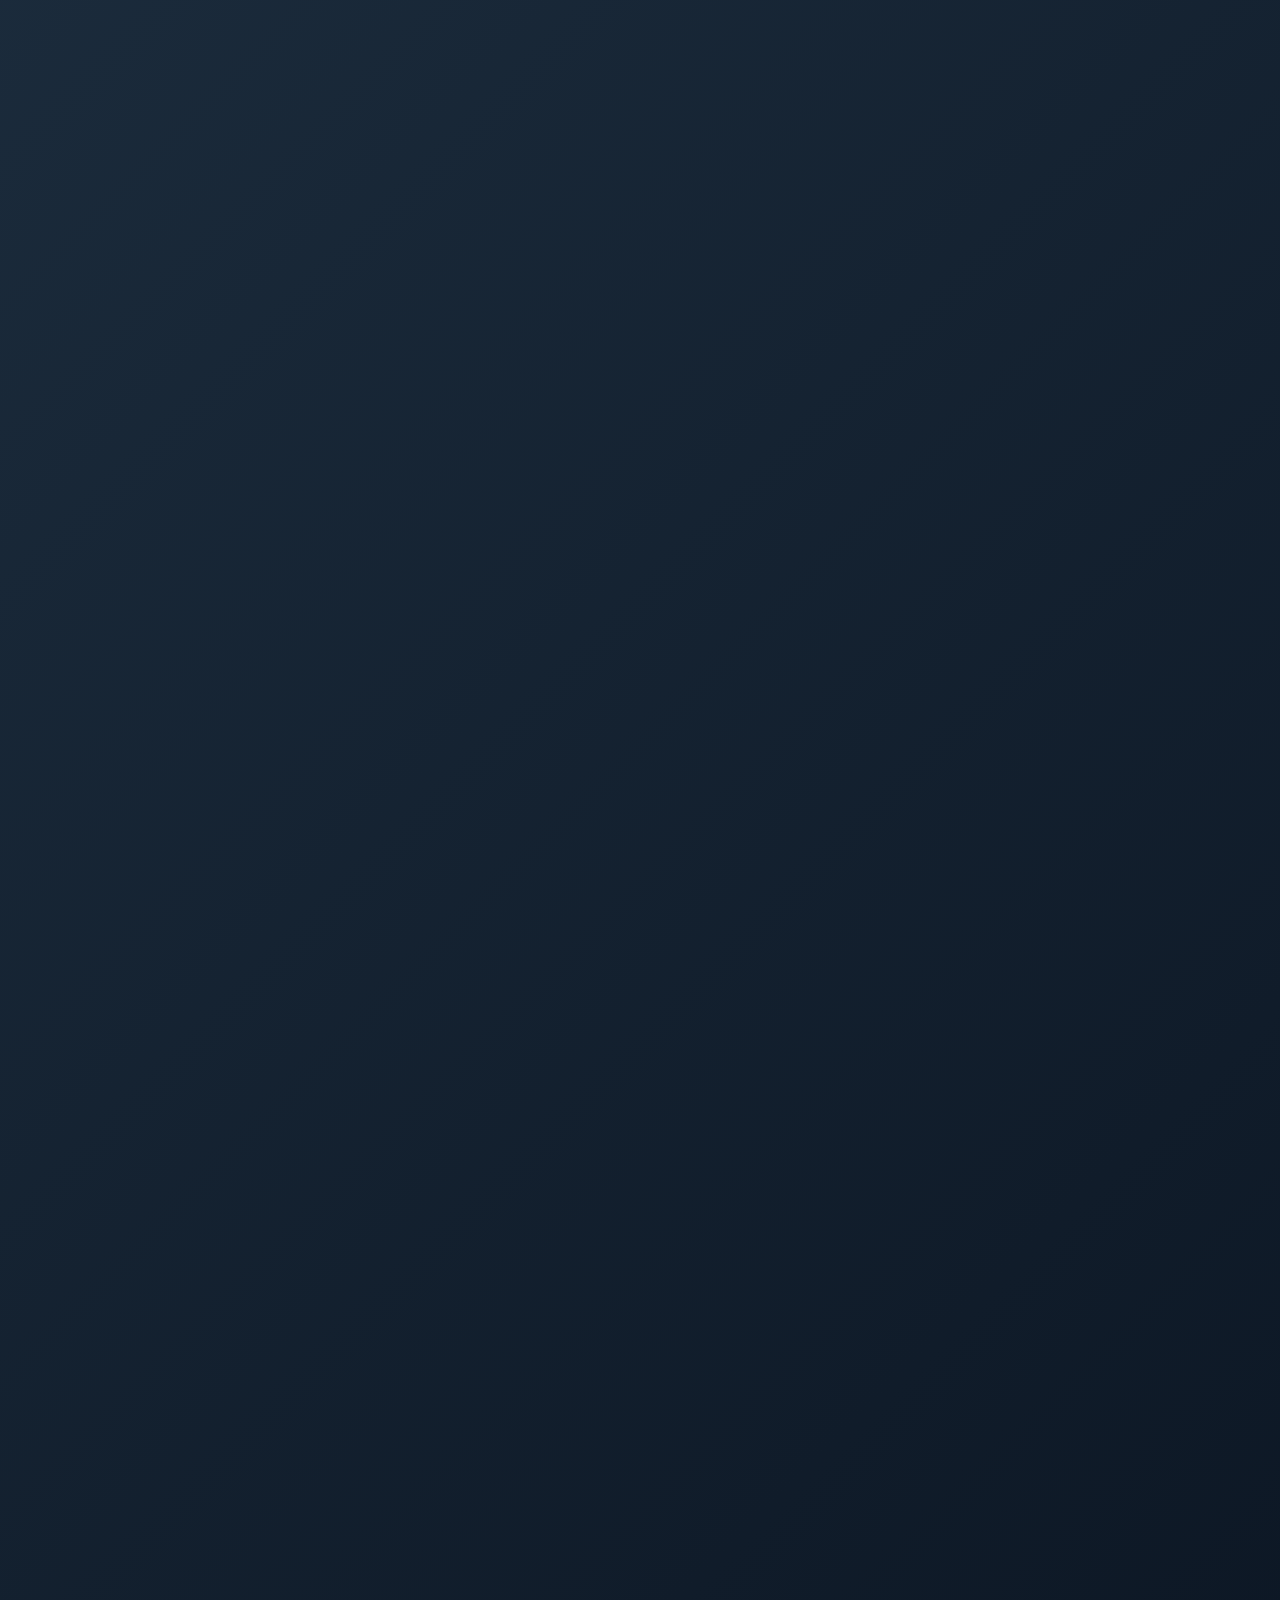
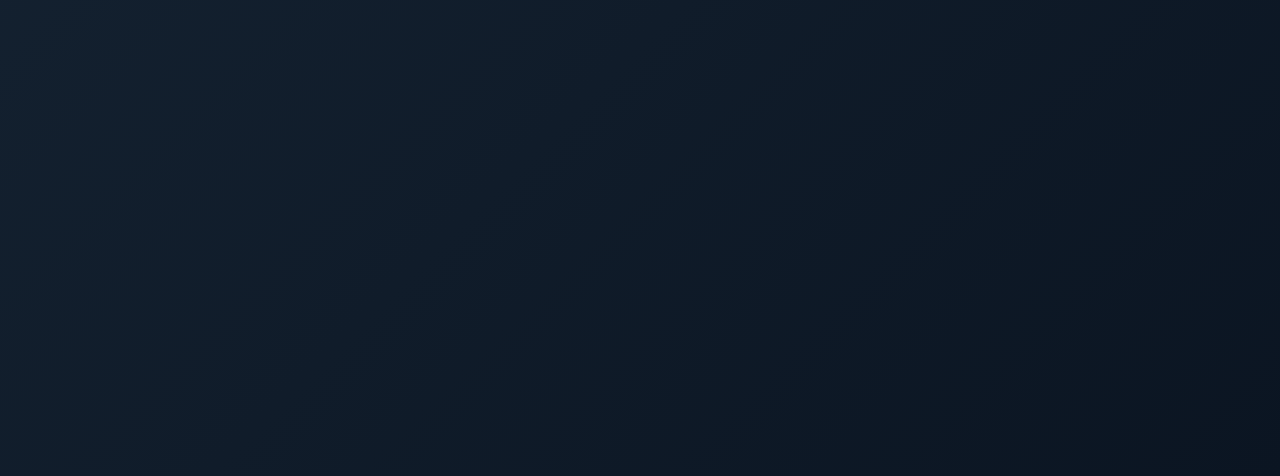
==== commit 57ded707: "comment out the web img" ====
--- a/you_to_me.html
+++ b/you_to_me.html
@@ -179,7 +179,7 @@
             <div class="bead"></div>
             <div class="content">
               <h2> Chiếc Web đáng iuu  </h2> 
-              <img src="./img/.png" alt="web">
+              <!-- <img src="./img/.png" alt="web"> -->
               <p> Đêm hôm đó e thật sự đã khóc không ngừng được luôn í <br>
                 E tặng quà cho chị vì khi e nhìn thấy những thứ đó thì chỉ nghĩ đến chuyện mua tặng chị thôi TvT. <br>
              Vì không ở bên cạnh nên em không biết chị có vui khi được nhận món quà đó không.
